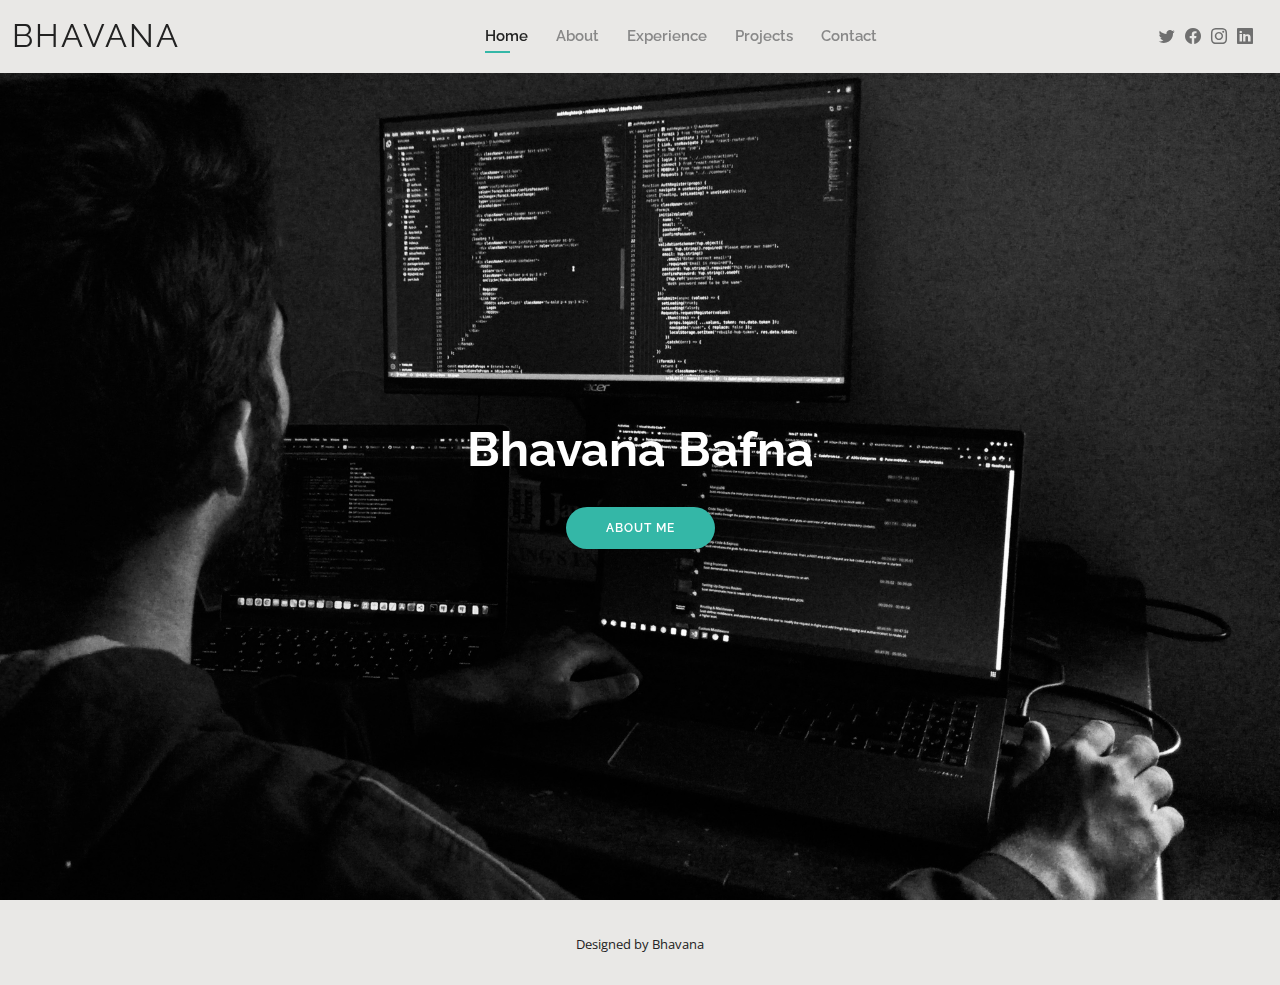
==== index.html @ 9d054f28 "first commit" ====
<!DOCTYPE html>
<html lang="en">

<head>
  <meta charset="utf-8">
  <meta content="width=device-width, initial-scale=1.0" name="viewport">

  <title> Bhavana Bafna | Portfolio</title>
  <meta content="" name="description">
  <meta content="" name="keywords">

  <!-- Favicons -->
  <link href="assets/img/favicon.png" rel="icon">
  <link href="assets/img/apple-touch-icon.png" rel="apple-touch-icon">

  <!-- Google Fonts -->
  <link href="https://fonts.googleapis.com/css?family=Open+Sans:300,300i,400,400i,600,600i,700,700i|Raleway:300,300i,400,400i,500,500i,600,600i,700,700i|Poppins:300,300i,400,400i,500,500i,600,600i,700,700i" rel="stylesheet">

  <!-- Vendor CSS Files -->
  <link href="assets/vendor/aos/aos.css" rel="stylesheet">
  <link href="assets/vendor/bootstrap/css/bootstrap.min.css" rel="stylesheet">
  <link href="assets/vendor/bootstrap-icons/bootstrap-icons.css" rel="stylesheet">
  <link href="assets/vendor/boxicons/css/boxicons.min.css" rel="stylesheet">
  <link href="assets/vendor/glightbox/css/glightbox.min.css" rel="stylesheet">
  <link href="assets/vendor/swiper/swiper-bundle.min.css" rel="stylesheet">

  <!-- Template Main CSS File -->
  <link href="assets/css/style.css" rel="stylesheet">

</head>

<body>

  <!-- ======= Header ======= -->
  <header id="header" class="fixed-top">
    <div class="container-fluid d-flex justify-content-between align-items-center">

      <h1 class="logo me-auto me-lg-0"><a href="index.html">Bhavana</a></h1>
      <!-- Uncomment below if you prefer to use an image logo -->
      <!-- <a href="index.html" class="logo"><img src="assets/img/logo.png" alt="" class="img-fluid"></a>-->

      <nav id="navbar" class="navbar order-last order-lg-0">
        <ul>
          <li><a class="active" href="index.html">Home</a></li>
          <li><a href="about.html">About</a></li>
          <li><a href="experience.html">Experience</a></li>
          <li><a href="projects.html">Projects</a></li>
          <li><a href="contact.html">Contact</a></li>
        </ul>
        <i class="bi bi-list mobile-nav-toggle"></i>
      </nav><!-- .navbar -->

      <div class="header-social-links">
        <a href="#" class="twitter"><i class="bi bi-twitter"></i></a>
        <a href="#" class="facebook"><i class="bi bi-facebook"></i></a>
        <a href="#" class="instagram"><i class="bi bi-instagram"></i></a>
        <a href="#" class="linkedin"><i class="bi bi-linkedin"></i></i></a>
      </div>

    </div>

  </header><!-- End Header -->

  <!-- ======= Hero Section ======= -->
  <section id="hero" class="d-flex align-items-center">
    <div class="container d-flex flex-column align-items-center" data-aos="zoom-in" data-aos-delay="100">
      <h1>Bhavana Bafna</h1>
      <a href="about.html" class="btn-about">About Me</a>
    </div>
  </section><!-- End Hero -->

  <!-- ======= Footer ======= -->
  <footer id="footer">
    <div class="container">
     
      <div class="credits">
        Designed by Bhavana
      </div>
    </div>
  </footer><!-- End  Footer -->

  <div id="preloader"></div>
  <a href="#" class="back-to-top d-flex align-items-center justify-content-center"><i class="bi bi-arrow-up-short"></i></a>

  <!-- Vendor JS Files -->
  <script src="assets/vendor/purecounter/purecounter.js"></script>
  <script src="assets/vendor/aos/aos.js"></script>
  <script src="assets/vendor/bootstrap/js/bootstrap.bundle.min.js"></script>
  <script src="assets/vendor/glightbox/js/glightbox.min.js"></script>
  <script src="assets/vendor/isotope-layout/isotope.pkgd.min.js"></script>
  <script src="assets/vendor/swiper/swiper-bundle.min.js"></script>
  <script src="assets/vendor/waypoints/noframework.waypoints.js"></script>
  <script src="assets/vendor/php-email-form/validate.js"></script>

  <!-- Template Main JS File -->
  <script src="assets/js/main.js"></script>

</body>

</html>
---- assets/css/style.css ----
/*--------------------------------------------------------------
# General
--------------------------------------------------------------*/
body {
  font-family: "Open Sans", sans-serif;
  color: #444444;
}

a {
  color: #34b7a7;
  text-decoration: none;
}

a:hover {
  color: #51cdbe;
  text-decoration: none;
}

h1, h2, h3, h4, h5, h6 {
  font-family: "Raleway", sans-serif;
}

#main {
  margin-top: 50px;
}
@media (max-width: 992px) {
  #main {
    margin-top: 30px;
  }
}

/*--------------------------------------------------------------
# Preloader
--------------------------------------------------------------*/
#preloader {
  position: fixed;
  top: 0;
  left: 0;
  right: 0;
  bottom: 0;
  z-index: 9999;
  overflow: hidden;
  background: #fff;
}

#preloader:before {
  content: "";
  position: fixed;
  top: calc(50% - 30px);
  left: calc(50% - 30px);
  border: 6px solid #34b7a7;
  border-top-color: #dcf5f2;
  border-radius: 50%;
  width: 60px;
  height: 60px;
  -webkit-animation: animate-preloader 1s linear infinite;
  animation: animate-preloader 1s linear infinite;
}

@-webkit-keyframes animate-preloader {
  0% {
    transform: rotate(0deg);
  }
  100% {
    transform: rotate(360deg);
  }
}

@keyframes animate-preloader {
  0% {
    transform: rotate(0deg);
  }
  100% {
    transform: rotate(360deg);
  }
}
/*--------------------------------------------------------------
# Back to top button
--------------------------------------------------------------*/
.back-to-top {
  position: fixed;
  visibility: hidden;
  opacity: 0;
  right: 15px;
  bottom: 15px;
  z-index: 996;
  background: #34b7a7;
  width: 40px;
  height: 40px;
  border-radius: 50px;
  transition: all 0.4s;
}
.back-to-top i {
  font-size: 24px;
  color: #fff;
  line-height: 0;
}
.back-to-top:hover {
  background: #49cbbb;
  color: #fff;
}
.back-to-top.active {
  visibility: visible;
  opacity: 1;
}

/*--------------------------------------------------------------
# Header
--------------------------------------------------------------*/
#header {
  background: #e9e8e6;
  box-shadow: 0px 0px 25px 0 rgba(0, 0, 0, 0.08);
  z-index: 997;
  padding: 15px 0;
}
#header .logo {
  font-size: 32px;
  margin: 0;
  padding: 0;
  line-height: 1;
  font-weight: 400;
  letter-spacing: 2px;
  text-transform: uppercase;
}
#header .logo a {
  color: #222222;
}
#header .logo img {
  max-height: 40px;
}
@media (max-width: 992px) {
  #header .logo {
    font-size: 28px;
  }
}

/*--------------------------------------------------------------
# Header Social Links
--------------------------------------------------------------*/
.header-social-links {
  padding-right: 15px;
}
.header-social-links a {
  color: #6f6f6f;
  padding-left: 6px;
  display: inline-block;
  line-height: 0px;
  transition: 0.3s;
  font-size: 16px;
}
.header-social-links a:hover {
  color: #34b7a7;
}

/*--------------------------------------------------------------
# Navigation Menu
--------------------------------------------------------------*/
/**
* Desktop Navigation 
*/
.navbar {
  padding: 0;
}
.navbar ul {
  margin: 0;
  padding: 0;
  display: flex;
  list-style: none;
  align-items: center;
}
.navbar li {
  position: relative;
  padding: 10px 0 10px 28px;
}
.navbar a, .navbar a:focus {
  display: flex;
  align-items: center;
  justify-content: space-between;
  font-family: "Raleway", sans-serif;
  font-size: 15px;
  font-weight: 600;
  color: #888888;
  white-space: nowrap;
  transition: 0.3s;
  position: relative;
}
.navbar a i, .navbar a:focus i {
  font-size: 12px;
  line-height: 0;
  margin-left: 5px;
}
.navbar > ul > li > a:before {
  content: "";
  position: absolute;
  width: 0;
  height: 2px;
  bottom: -5px;
  left: 0;
  background-color: #34b7a7;
  visibility: hidden;
  width: 0px;
  transition: all 0.3s ease-in-out 0s;
}
.navbar a:hover:before, .navbar li:hover > a:before, .navbar .active:before {
  visibility: visible;
  width: 25px;
}
.navbar a:hover, .navbar .active, .navbar .active:focus, .navbar li:hover > a {
  color: #222222;
}
.navbar .dropdown ul {
  display: block;
  position: absolute;
  left: 14px;
  top: calc(100% + 30px);
  margin: 0;
  padding: 10px 0;
  z-index: 99;
  opacity: 0;
  visibility: hidden;
  background: #fff;
  box-shadow: 0px 0px 30px rgba(127, 137, 161, 0.25);
  transition: 0.3s;
  border-radius: 4px;
}
.navbar .dropdown ul li {
  min-width: 200px;
  padding: 0;
}
.navbar .dropdown ul a {
  padding: 10px 20px;
  font-size: 15px;
  text-transform: none;
  font-weight: 600;
}
.navbar .dropdown ul a i {
  font-size: 12px;
}
.navbar .dropdown ul a:hover, .navbar .dropdown ul .active:hover, .navbar .dropdown ul li:hover > a {
  color: #34b7a7;
}
.navbar .dropdown:hover > ul {
  opacity: 1;
  top: 100%;
  visibility: visible;
}
.navbar .dropdown .dropdown ul {
  top: 0;
  left: calc(100% - 30px);
  visibility: hidden;
}
.navbar .dropdown .dropdown:hover > ul {
  opacity: 1;
  top: 0;
  left: 100%;
  visibility: visible;
}
@media (max-width: 1366px) {
  .navbar .dropdown .dropdown ul {
    left: -90%;
  }
  .navbar .dropdown .dropdown:hover > ul {
    left: -100%;
  }
}

/**
* Mobile Navigation 
*/
.mobile-nav-toggle {
  color: #222222;
  font-size: 28px;
  cursor: pointer;
  display: none;
  line-height: 0;
  transition: 0.5s;
}
.mobile-nav-toggle.bi-x {
  color: #fff;
}

@media (max-width: 991px) {
  .mobile-nav-toggle {
    display: block;
  }

  .navbar ul {
    display: none;
  }
}
.navbar-mobile {
  position: fixed;
  overflow: hidden;
  top: 0;
  right: 0;
  left: 0;
  bottom: 0;
  background: rgba(9, 9, 9, 0.9);
  transition: 0.3s;
  z-index: 999;
}
.navbar-mobile .mobile-nav-toggle {
  position: absolute;
  top: 15px;
  right: 15px;
}
.navbar-mobile ul {
  display: block;
  position: absolute;
  top: 55px;
  right: 15px;
  bottom: 15px;
  left: 15px;
  padding: 10px 0;
  border-radius: 10px;
  background-color: #fff;
  overflow-y: auto;
  transition: 0.3s;
}
.navbar-mobile a, .navbar-mobile a:focus {
  font-size: 15px;
  padding-right: 15px;
  color: #222222;
}
.navbar-mobile a:hover, .navbar-mobile .active, .navbar-mobile li:hover > a {
  color: #34b7a7;
}
.navbar-mobile .getstarted, .navbar-mobile .getstarted:focus {
  margin: 15px;
}
.navbar-mobile .dropdown ul {
  position: static;
  display: none;
  margin: 10px 20px;
  padding: 10px 0;
  z-index: 99;
  opacity: 1;
  visibility: visible;
  background: #fff;
  box-shadow: 0px 0px 30px rgba(127, 137, 161, 0.25);
}
.navbar-mobile .dropdown ul li {
  min-width: 200px;
}
.navbar-mobile .dropdown ul a {
  padding: 10px 20px;
}
.navbar-mobile .dropdown ul a i {
  font-size: 12px;
}
.navbar-mobile .dropdown ul a:hover, .navbar-mobile .dropdown ul .active:hover, .navbar-mobile .dropdown ul li:hover > a {
  color: #34b7a7;
}
.navbar-mobile .dropdown > .dropdown-active {
  display: block;
}

/*--------------------------------------------------------------
# Hero Section
--------------------------------------------------------------*/
#hero {
  width: 100%;
  height: 100vh;
  background: url("../img/hero-bg.jpg") top right;
  background-size: cover;
}
#hero .container {
  padding-top: 70px;
  position: relative;
}
@media (max-width: 992px) {
  #hero .container {
    padding-top: 58px;
  }
}
#hero h1 {
  margin: 0;
  font-size: 48px;
  font-weight: 700;
  line-height: 56px;
  color: #fff;
}
#hero h2 {
  color: #6f6f6f;
  margin: 10px 0 0 0;
  font-size: 22px;
}
#hero .btn-about {
  font-family: "Raleway", sans-serif;
  text-transform: uppercase;
  font-weight: 600;
  font-size: 12px;
  letter-spacing: 1px;
  display: inline-block;
  padding: 12px 40px;
  border-radius: 50px;
  transition: 0.5s;
  margin-top: 30px;
  color: #fff;
  background: #34b7a7;
}
#hero .btn-about:hover {
  background: #3dc8b7;
}
@media (min-width: 1024px) {
  #hero {
    background-attachment: fixed;
  }
}
@media (max-width: 992px) {
  #hero:before {
    content: "";
    background: rgba(255, 255, 255, 0.8);
    position: absolute;
    bottom: 0;
    top: 0;
    left: 0;
    right: 0;
  }
  #hero h1 {
    font-size: 28px;
    line-height: 36px;
  }
  #hero h2 {
    font-size: 18px;
    line-height: 24px;
  }
}

/*--------------------------------------------------------------
# Sections General
--------------------------------------------------------------*/
section {
  padding: 60px 0;
}

.section-bg {
  background-color: #e7f8f6;
}

.section-title {
  text-align: center;
  padding-bottom: 30px;
}
.section-title h2 {
  font-size: 32px;
  font-weight: bold;
  text-transform: uppercase;
  margin-bottom: 20px;
  padding-bottom: 20px;
  position: relative;
}
.section-title h2::after {
  content: "";
  position: absolute;
  display: block;
  width: 50px;
  height: 3px;
  background: #34b7a7;
  bottom: 0;
  left: calc(50% - 25px);
}
.section-title p {
  margin-bottom: 0;
}

/*--------------------------------------------------------------
# Cta
--------------------------------------------------------------*/
.cta {
  background: linear-gradient(rgba(0, 0, 0, 0.6), rgba(0, 0, 0, 0.6)), url("../img/bg-1.jpg") fixed center center;
  background-size: cover;
  padding: 80px 0;
}
.cta h3 {
  color: #fff;
  font-size: 28px;
  font-weight: 700;
}
.cta p {
  color: #fff;
}
.cta .cta-btn {
  font-family: "Raleway", sans-serif;
  text-transform: uppercase;
  font-weight: 500;
  font-size: 16px;
  letter-spacing: 1px;
  display: inline-block;
  padding: 8px 20px;
  border-radius: 2px;
  transition: 0.5s;
  margin: 10px;
  border: 2px solid #fff;
  color: #fff;
}
.cta .cta-btn:hover {
  background: #34b7a7;
  border: 2px solid #34b7a7;
}
@media (max-width: 1024px) {
  .cta {
    background-attachment: scroll;
  }
}
@media (min-width: 769px) {
  .cta .cta-btn-container {
    display: flex;
    align-items: center;
    justify-content: flex-end;
  }
}

/*--------------------------------------------------------------
# About
--------------------------------------------------------------*/
.about .content h3 {
  font-weight: 700;
  font-size: 26px;
  color: #555555;
}
.about .content ul {
  list-style: none;
  padding: 0;
}
.about .content ul li {
  padding-bottom: 10px;
}
.about .content ul i {
  font-size: 20px;
  padding-right: 2px;
  color: #34b7a7;
}
.about .content p:last-child {
  margin-bottom: 0;
}

/*--------------------------------------------------------------
# Skills
--------------------------------------------------------------*/
.skills .progress {
  height: 60px;
  display: block;
  background: none;
  border-radius: 0;
}
.skills .progress .skill {
  padding: 10px 0;
  margin: 0 0 6px 0;
  text-transform: uppercase;
  display: block;
  font-weight: 600;
  font-family: "Poppins", sans-serif;
  color: #222222;
}
.skills .progress .skill .val {
  float: right;
  font-style: normal;
}
.skills .progress-bar-wrap {
  background: #f3f3f3;
}
.skills .progress-bar {
  width: 1px;
  height: 10px;
  transition: 0.9s;
  background-color: #34b7a7;
}

/*--------------------------------------------------------------
# Facts
--------------------------------------------------------------*/
.facts .counters span {
  font-size: 48px;
  display: block;
  color: #34b7a7;
}
.facts .counters p {
  padding: 0;
  margin: 0 0 20px 0;
  font-family: "Raleway", sans-serif;
  font-size: 14px;
}

/*--------------------------------------------------------------
# Testimonials
--------------------------------------------------------------*/
.testimonials .section-header {
  margin-bottom: 40px;
}
.testimonials .testimonials-carousel, .testimonials .testimonials-slider {
  overflow: hidden;
}
.testimonials .testimonial-item {
  text-align: center;
}
.testimonials .testimonial-item .testimonial-img {
  width: 120px;
  border-radius: 50%;
  border: 4px solid #fff;
  margin: 0 auto;
}
.testimonials .testimonial-item h3 {
  font-size: 20px;
  font-weight: bold;
  margin: 10px 0 5px 0;
  color: #111;
}
.testimonials .testimonial-item h4 {
  font-size: 14px;
  color: #999;
  margin: 0 0 15px 0;
}
.testimonials .testimonial-item .quote-icon-left, .testimonials .testimonial-item .quote-icon-right {
  color: #c8efea;
  font-size: 26px;
}
.testimonials .testimonial-item .quote-icon-left {
  display: inline-block;
  left: -5px;
  position: relative;
}
.testimonials .testimonial-item .quote-icon-right {
  display: inline-block;
  right: -5px;
  position: relative;
  top: 10px;
}
.testimonials .testimonial-item p {
  font-style: italic;
  margin: 0 auto 15px auto;
}
@media (min-width: 992px) {
  .testimonials .testimonial-item p {
    width: 80%;
  }
}
.testimonials .swiper-pagination {
  margin-top: 20px;
  position: relative;
}
.testimonials .swiper-pagination .swiper-pagination-bullet {
  width: 12px;
  height: 12px;
  background-color: #fff;
  opacity: 1;
  border: 1px solid #34b7a7;
}
.testimonials .swiper-pagination .swiper-pagination-bullet-active {
  background-color: #34b7a7;
}

/*--------------------------------------------------------------
# Resume
--------------------------------------------------------------*/
.resume .resume-title {
  font-size: 26px;
  font-weight: 400;
  margin-top: 20px;
  margin-bottom: 20px;
  color: #222222;
}
.resume .resume-item {
  padding: 0 0 20px 20px;
  margin-top: -2px;
  border-left: 2px solid #34b7a7;
  position: relative;
}
.resume .resume-item h4 {
  line-height: 18px;
  font-size: 18px;
  font-weight: 600;
  font-family: "Poppins", sans-serif;
  color: #1d685f;
  margin-bottom: 10px;
}
.resume .resume-item h5 {
  font-size: 16px;
  background: #effbf9;
  padding: 5px 15px;
  display: inline-block;
  font-weight: 600;
  margin-bottom: 10px;
  color: #34b7a7;
}
.resume .resume-item ul {
  padding-left: 20px;
}
.resume .resume-item ul li {
  padding-bottom: 10px;
}
.resume .resume-item:last-child {
  padding-bottom: 0;
}
.resume .resume-item::before {
  content: "";
  position: absolute;
  width: 16px;
  height: 16px;
  border-radius: 50px;
  left: -9px;
  top: 0;
  background: #fff;
  border: 2px solid #34b7a7;
}

/*--------------------------------------------------------------
# Services
--------------------------------------------------------------*/
.services .icon-box {
  text-align: center;
  padding: 70px 20px 80px 20px;
  transition: all ease-in-out 0.3s;
  background: #fff;
  box-shadow: 0px 0 35px 0 rgba(0, 0, 0, 0.08);
}
.services .icon-box .icon {
  margin: 0 auto;
  width: 100px;
  height: 100px;
  display: flex;
  align-items: center;
  justify-content: center;
  transition: ease-in-out 0.3s;
  position: relative;
}
.services .icon-box .icon i {
  font-size: 36px;
  transition: 0.5s;
  position: relative;
}
.services .icon-box .icon svg {
  position: absolute;
  top: 0;
  left: 0;
}
.services .icon-box .icon svg path {
  transition: 0.5s;
  fill: #f5f5f5;
}
.services .icon-box h4 {
  font-weight: 600;
  margin: 10px 0 15px 0;
  font-size: 22px;
}
.services .icon-box h4 a {
  color: #222222;
  transition: ease-in-out 0.3s;
}
.services .icon-box p {
  line-height: 24px;
  font-size: 14px;
  margin-bottom: 0;
}
.services .iconbox-blue i {
  color: #47aeff;
}
.services .iconbox-blue:hover .icon i {
  color: #fff;
}
.services .iconbox-blue:hover .icon path {
  fill: #47aeff;
}
.services .iconbox-orange i {
  color: #ffa76e;
}
.services .iconbox-orange:hover .icon i {
  color: #fff;
}
.services .iconbox-orange:hover .icon path {
  fill: #ffa76e;
}
.services .iconbox-pink i {
  color: #e80368;
}
.services .iconbox-pink:hover .icon i {
  color: #fff;
}
.services .iconbox-pink:hover .icon path {
  fill: #e80368;
}
.services .iconbox-yellow i {
  color: #ffbb2c;
}
.services .iconbox-yellow:hover .icon i {
  color: #fff;
}
.services .iconbox-yellow:hover .icon path {
  fill: #ffbb2c;
}
.services .iconbox-red i {
  color: #ff5828;
}
.services .iconbox-red:hover .icon i {
  color: #fff;
}
.services .iconbox-red:hover .icon path {
  fill: #ff5828;
}
.services .iconbox-teal i {
  color: #11dbcf;
}
.services .iconbox-teal:hover .icon i {
  color: #fff;
}
.services .iconbox-teal:hover .icon path {
  fill: #11dbcf;
}

/*--------------------------------------------------------------
# Portfolio
--------------------------------------------------------------*/
.portfolio .portfolio-item {
  margin-bottom: 30px;
}
.portfolio #portfolio-flters {
  padding: 0;
  margin: 0 auto 20px auto;
  list-style: none;
  text-align: center;
}
.portfolio #portfolio-flters li {
  cursor: pointer;
  display: inline-block;
  padding: 8px 16px 10px 16px;
  font-size: 13px;
  font-weight: 500;
  line-height: 1;
  text-transform: uppercase;
  color: #444444;
  margin-bottom: 5px;
  transition: all 0.3s ease-in-out;
  border-radius: 50px;
}
.portfolio #portfolio-flters li:hover, .portfolio #portfolio-flters li.filter-active {
  color: #fff;
  background: #34b7a7;
}
.portfolio #portfolio-flters li:last-child {
  margin-right: 0;
}
.portfolio .portfolio-wrap {
  transition: 0.3s;
  position: relative;
  overflow: hidden;
  z-index: 1;
  background: rgba(34, 34, 34, 0.6);
}
.portfolio .portfolio-wrap::before {
  content: "";
  background: rgba(34, 34, 34, 0.6);
  position: absolute;
  left: 0;
  right: 0;
  top: 0;
  bottom: 0;
  transition: all ease-in-out 0.3s;
  z-index: 2;
  opacity: 0;
}
.portfolio .portfolio-wrap img {
  transition: all ease-in-out 0.3s;
}
.portfolio .portfolio-wrap .portfolio-info {
  opacity: 0;
  position: absolute;
  top: 0;
  left: 0;
  right: 0;
  bottom: 0;
  z-index: 3;
  transition: all ease-in-out 0.3s;
  display: flex;
  flex-direction: column;
  justify-content: flex-end;
  align-items: flex-start;
  padding: 20px;
}
.portfolio .portfolio-wrap .portfolio-info h4 {
  font-size: 20px;
  color: #fff;
  font-weight: 600;
}
.portfolio .portfolio-wrap .portfolio-info p {
  color: rgba(255, 255, 255, 0.7);
  font-size: 14px;
  text-transform: uppercase;
  padding: 0;
  margin: 0;
  font-style: italic;
}
.portfolio .portfolio-wrap .portfolio-links {
  text-align: center;
  z-index: 4;
}
.portfolio .portfolio-wrap .portfolio-links a {
  color: #fff;
  margin: 0 5px 0 0;
  font-size: 28px;
  display: inline-block;
  transition: 0.3s;
}
.portfolio .portfolio-wrap .portfolio-links a:hover {
  color: #78d9cd;
}
.portfolio .portfolio-wrap:hover::before {
  opacity: 1;
}
.portfolio .portfolio-wrap:hover img {
  transform: scale(1.2);
}
.portfolio .portfolio-wrap:hover .portfolio-info {
  opacity: 1;
}

/*--------------------------------------------------------------
# Portfolio Details
--------------------------------------------------------------*/
.portfolio-details {
  padding-top: 0;
}
.portfolio-details .portfolio-details-slider img {
  width: 100%;
}
.portfolio-details .portfolio-details-slider .swiper-pagination {
  margin-top: 20px;
  position: relative;
}
.portfolio-details .portfolio-details-slider .swiper-pagination .swiper-pagination-bullet {
  width: 12px;
  height: 12px;
  background-color: #fff;
  opacity: 1;
  border: 1px solid #34b7a7;
}
.portfolio-details .portfolio-details-slider .swiper-pagination .swiper-pagination-bullet-active {
  background-color: #34b7a7;
}
.portfolio-details .portfolio-info {
  padding: 30px;
  box-shadow: 0px 0 30px rgba(34, 34, 34, 0.08);
}
.portfolio-details .portfolio-info h3 {
  font-size: 22px;
  font-weight: 700;
  margin-bottom: 20px;
  padding-bottom: 20px;
  border-bottom: 1px solid #eee;
}
.portfolio-details .portfolio-info ul {
  list-style: none;
  padding: 0;
  font-size: 15px;
}
.portfolio-details .portfolio-info ul li + li {
  margin-top: 10px;
}
.portfolio-details .portfolio-description {
  padding-top: 30px;
}
.portfolio-details .portfolio-description h2 {
  font-size: 26px;
  font-weight: 700;
  margin-bottom: 20px;
}
.portfolio-details .portfolio-description p {
  padding: 0;
}

/*--------------------------------------------------------------
# Contact
--------------------------------------------------------------*/
.contact .info {
  width: 100%;
  background: #fff;
}
.contact .info i {
  font-size: 20px;
  color: #34b7a7;
  float: left;
  width: 44px;
  height: 44px;
  background: #effbf9;
  display: flex;
  justify-content: center;
  align-items: center;
  border-radius: 50px;
  transition: all 0.3s ease-in-out;
}
.contact .info h4 {
  padding: 0 0 0 60px;
  font-size: 22px;
  font-weight: 600;
  margin-bottom: 5px;
  color: #222222;
}
.contact .info p {
  padding: 0 0 0 60px;
  margin-bottom: 0;
  font-size: 14px;
  color: #555555;
}
.contact .info .email, .contact .info .phone {
  margin-top: 40px;
}
.contact .info .email:hover i, .contact .info .address:hover i, .contact .info .phone:hover i {
  background: #34b7a7;
  color: #fff;
}
.contact .php-email-form {
  width: 100%;
  background: #fff;
}
.contact .php-email-form .form-group {
  padding-bottom: 8px;
}
.contact .php-email-form .error-message {
  display: none;
  color: #fff;
  background: #ed3c0d;
  text-align: center;
  padding: 15px;
  font-weight: 600;
}
.contact .php-email-form .sent-message {
  display: none;
  color: #fff;
  background: #18d26e;
  text-align: center;
  padding: 15px;
  font-weight: 600;
}
.contact .php-email-form .loading {
  display: none;
  background: #fff;
  text-align: center;
  padding: 15px;
}
.contact .php-email-form .loading:before {
  content: "";
  display: inline-block;
  border-radius: 50%;
  width: 24px;
  height: 24px;
  margin: 0 10px -6px 0;
  border: 3px solid #18d26e;
  border-top-color: #eee;
  -webkit-animation: animate-loading 1s linear infinite;
  animation: animate-loading 1s linear infinite;
}
.contact .php-email-form input, .contact .php-email-form textarea {
  border-radius: 4px;
  box-shadow: none;
  font-size: 14px;
}
.contact .php-email-form input:focus, .contact .php-email-form textarea:focus {
  border-color: #34b7a7;
}
.contact .php-email-form input {
  height: 44px;
}
.contact .php-email-form textarea {
  padding: 10px 12px;
}
.contact .php-email-form button[type=submit] {
  background: #34b7a7;
  border: 0;
  padding: 10px 30px 12px 30px;
  color: #fff;
  transition: 0.4s;
  border-radius: 50px;
}
.contact .php-email-form button[type=submit]:hover {
  background: #3dc8b7;
}
@-webkit-keyframes animate-loading {
  0% {
    transform: rotate(0deg);
  }
  100% {
    transform: rotate(360deg);
  }
}
@keyframes animate-loading {
  0% {
    transform: rotate(0deg);
  }
  100% {
    transform: rotate(360deg);
  }
}

/*--------------------------------------------------------------
# Footer
--------------------------------------------------------------*/
#footer {
  background: #e9e8e6;
  padding: 30px 0;
  color: #222222;
  font-size: 14px;
  text-align: center;
}
#footer .credits {
  padding-top: 5px;
  font-size: 13px;
}
#footer .credits a {
  color: #34b7a7;
}
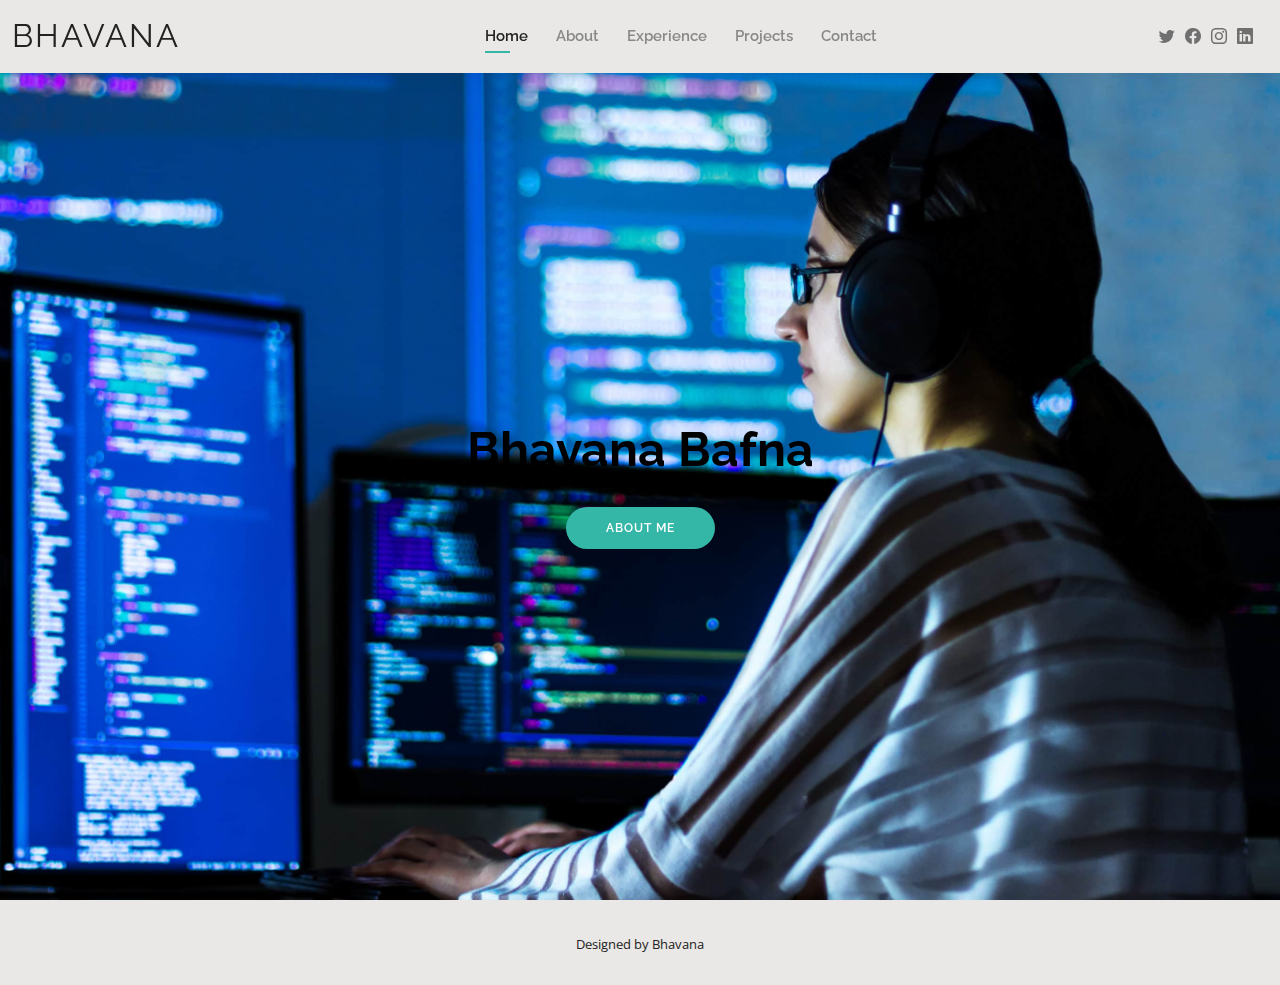
==== commit 3973182c: "comments added" ====
--- a/index.html
+++ b/index.html
@@ -36,8 +36,6 @@
     <div class="container-fluid d-flex justify-content-between align-items-center">
 
       <h1 class="logo me-auto me-lg-0"><a href="index.html">Bhavana</a></h1>
-      <!-- Uncomment below if you prefer to use an image logo -->
-      <!-- <a href="index.html" class="logo"><img src="assets/img/logo.png" alt="" class="img-fluid"></a>-->
 
       <nav id="navbar" class="navbar order-last order-lg-0">
         <ul>
@@ -48,7 +46,8 @@
           <li><a href="contact.html">Contact</a></li>
         </ul>
         <i class="bi bi-list mobile-nav-toggle"></i>
-      </nav><!-- .navbar -->
+      </nav>
+      <!-- .navbar -->
 
       <div class="header-social-links">
         <a href="#" class="twitter"><i class="bi bi-twitter"></i></a>
--- a/assets/css/style.css
+++ b/assets/css/style.css
@@ -378,7 +378,7 @@
   font-size: 48px;
   font-weight: 700;
   line-height: 56px;
-  color: #fff;
+  color: #000;
 }
 #hero h2 {
   color: #6f6f6f;
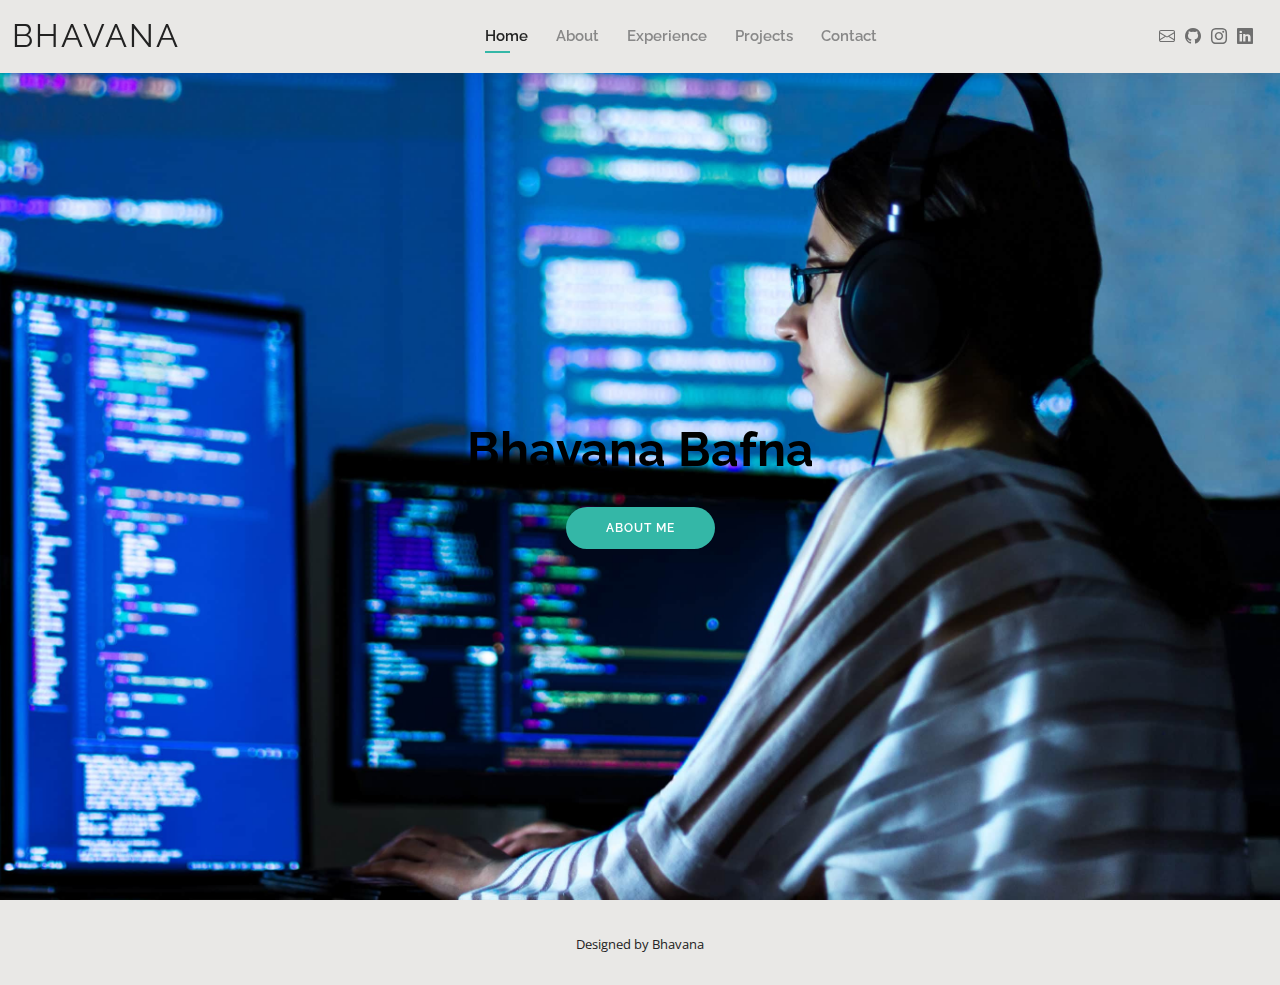
==== commit fa51e9b9: "css updated and social media links added" ====
--- a/index.html
+++ b/index.html
@@ -50,10 +50,10 @@
       <!-- .navbar -->
 
       <div class="header-social-links">
-        <a href="#" class="twitter"><i class="bi bi-twitter"></i></a>
-        <a href="#" class="facebook"><i class="bi bi-facebook"></i></a>
-        <a href="#" class="instagram"><i class="bi bi-instagram"></i></a>
-        <a href="#" class="linkedin"><i class="bi bi-linkedin"></i></i></a>
+        <a href="bhavnabafna.bb@gmail.com" class="mail"><i class="bi bi-envelope"></i></a>
+        <a href="https://github.com/Bhavana568" class="github"><i class="bi bi-github"></i></a>
+        <a href="https://instagram.com/bafna_bhavana123?utm_medium=copy_link" class="instagram"><i class="bi bi-instagram"></i></a>
+        <a href="https://www.linkedin.com/in/bhavana-bafna-2b80991a6" class="linkedin"><i class="bi bi-linkedin"></i></i></a>
       </div>
 
     </div>
--- a/assets/css/style.css
+++ b/assets/css/style.css
@@ -535,6 +535,21 @@
   margin-bottom: 0;
 }
 
+.about .btn-about {
+  font-family: "Raleway", sans-serif;
+  text-transform: uppercase;
+  font-weight: 600;
+  font-size: 12px;
+  letter-spacing: 1px;
+  display: inline-block;
+  padding: 12px 40px;
+  border-radius: 50px;
+  transition: 0.5s;
+  margin-top: 30px;
+  color: #fff;
+  background: #34b7a7;
+}
+
 /*--------------------------------------------------------------
 # Skills
 --------------------------------------------------------------*/
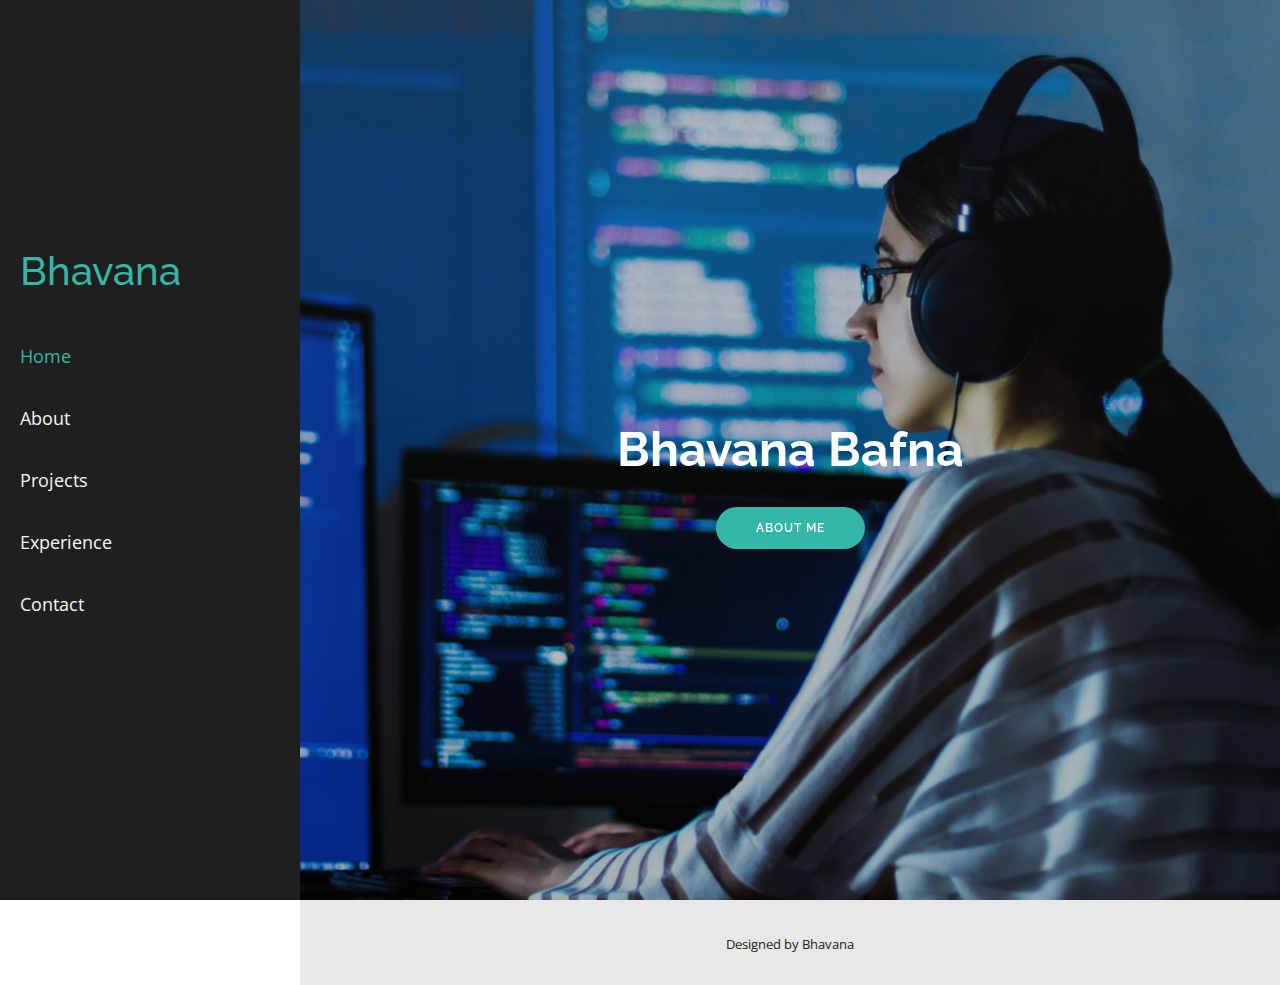
==== commit ced565f4: "side bar added" ====
--- a/index.html
+++ b/index.html
@@ -32,7 +32,18 @@
 <body>
 
   <!-- ======= Header ======= -->
+  <div class="sidebar">
+    <h1 class="logo me-auto me-lg-0 mb-5"><a href="index.html">Bhavana</a></h1>
+
+    <a href="index.html" class="sidebar-tabs sidebar-active">Home</a>
+    <a href="about.html" class="sidebar-tabs">About</a>
+    <a href="projects.html" class="sidebar-tabs">Projects</a>
+    <a href="experience.html" class="sidebar-tabs">Experience</a>
+    <a href="contact.html" class="sidebar-tabs">Contact</a>
+  </div>
+
   <header id="header" class="fixed-top">
+    
     <div class="container-fluid d-flex justify-content-between align-items-center">
 
       <h1 class="logo me-auto me-lg-0"><a href="index.html">Bhavana</a></h1>
@@ -50,7 +61,7 @@
       <!-- .navbar -->
 
       <div class="header-social-links">
-        <a href="bhavnabafna.bb@gmail.com" class="mail"><i class="bi bi-envelope"></i></a>
+        <a href="mailto: bhavnabafna.bb@gmail.com" class="mail"><i class="bi bi-envelope"></i></a>
         <a href="https://github.com/Bhavana568" class="github"><i class="bi bi-github"></i></a>
         <a href="https://instagram.com/bafna_bhavana123?utm_medium=copy_link" class="instagram"><i class="bi bi-instagram"></i></a>
         <a href="https://www.linkedin.com/in/bhavana-bafna-2b80991a6" class="linkedin"><i class="bi bi-linkedin"></i></i></a>
@@ -58,7 +69,8 @@
 
     </div>
 
-  </header><!-- End Header -->
+  </header>
+  <!-- End Header -->
 
   <!-- ======= Hero Section ======= -->
   <section id="hero" class="d-flex align-items-center">
--- a/assets/css/style.css
+++ b/assets/css/style.css
@@ -4,6 +4,7 @@
 body {
   font-family: "Open Sans", sans-serif;
   color: #444444;
+  padding-left: 300px;
 }
 
 a {
@@ -112,6 +113,7 @@
   box-shadow: 0px 0px 25px 0 rgba(0, 0, 0, 0.08);
   z-index: 997;
   padding: 15px 0;
+  display: none;
 }
 #header .logo {
   font-size: 32px;
@@ -158,6 +160,37 @@
 /**
 * Desktop Navigation 
 */
+.sidebar {
+  width: 300px;
+  height: 100vh;
+  position: fixed;
+  top: 0px;
+  left: 0px;
+  z-index: 2;
+  padding: 20px;
+  display: flex;
+  flex-direction: column;
+  justify-content: center;
+  background: rgba(31, 31, 31);
+  backdrop-filter: blur(5px);
+}
+
+.sidebar .sidebar-tabs {
+  display: block;
+  width: 100%;
+  margin-bottom: 30px;
+  color: whitesmoke;
+  font-size: 18px;
+  padding-bottom: 5px;
+  /* border-bottom: 1px solid #34b7a7; */
+  text-decoration: none;
+  transition: ease-in-out 200ms;
+}
+
+.sidebar .sidebar-active{
+  color: #34b7a7;
+}
+
 .navbar {
   padding: 0;
 }
@@ -361,7 +394,8 @@
 #hero {
   width: 100%;
   height: 100vh;
-  background: url("../img/hero-bg.jpg") top right;
+  /* background: url("../img/hero-bg.jpg") top right; */
+  background:linear-gradient(0deg, rgba(10, 10, 10, 0.3), rgba(49, 48, 49, 0.3)), url("../img/hero-bg.jpg");
   background-size: cover;
 }
 #hero .container {
@@ -378,7 +412,7 @@
   font-size: 48px;
   font-weight: 700;
   line-height: 56px;
-  color: #000;
+  color: #fff;
 }
 #hero h2 {
   color: #6f6f6f;
@@ -1121,4 +1155,18 @@
 }
 #footer .credits a {
   color: #34b7a7;
+}
+
+@media (max-width: 700px) {
+  .sidebar{
+    display: none;
+  }
+  #header{
+    display: unset;
+  }
+
+  body{
+    padding-left: 0px;
+  }
+
 }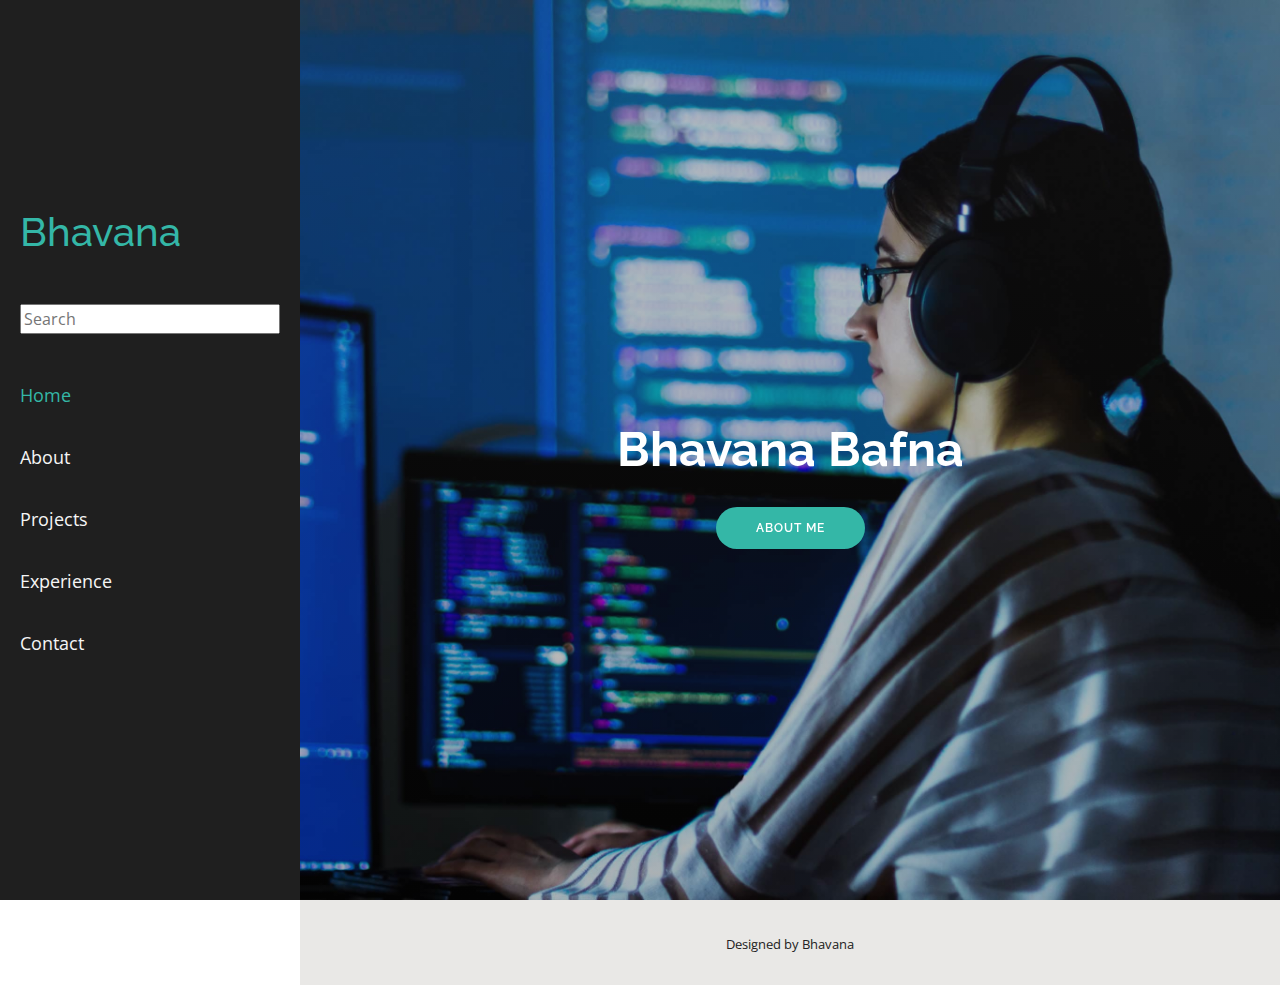
==== commit 6a6b81e3: "experience updated" ====
--- a/index.html
+++ b/index.html
@@ -34,12 +34,13 @@
   <!-- ======= Header ======= -->
   <div class="sidebar">
     <h1 class="logo me-auto me-lg-0 mb-5"><a href="index.html">Bhavana</a></h1>
-
+    <input class="mb-5" type="text" placeholder="Search">
     <a href="index.html" class="sidebar-tabs sidebar-active">Home</a>
     <a href="about.html" class="sidebar-tabs">About</a>
     <a href="projects.html" class="sidebar-tabs">Projects</a>
     <a href="experience.html" class="sidebar-tabs">Experience</a>
     <a href="contact.html" class="sidebar-tabs">Contact</a>
+    
   </div>
 
   <header id="header" class="fixed-top">
@@ -49,6 +50,7 @@
       <h1 class="logo me-auto me-lg-0"><a href="index.html">Bhavana</a></h1>
 
       <nav id="navbar" class="navbar order-last order-lg-0">
+        
         <ul>
           <li><a class="active" href="index.html">Home</a></li>
           <li><a href="about.html">About</a></li>
@@ -56,6 +58,7 @@
           <li><a href="projects.html">Projects</a></li>
           <li><a href="contact.html">Contact</a></li>
         </ul>
+        <!-- <input type="text" placeholder="Search"> -->
         <i class="bi bi-list mobile-nav-toggle"></i>
       </nav>
       <!-- .navbar -->
--- a/assets/css/style.css
+++ b/assets/css/style.css
@@ -312,6 +312,16 @@
   color: #fff;
 }
 
+.nav input[type=text] {
+  float: right;
+  padding: 6px;
+  border: none;
+  margin-top: 8px;
+  margin-right: 16px;
+  font-size: 17px;
+}
+
+
 @media (max-width: 991px) {
   .mobile-nav-toggle {
     display: block;
@@ -1169,4 +1179,5 @@
     padding-left: 0px;
   }
 
-}+}
+
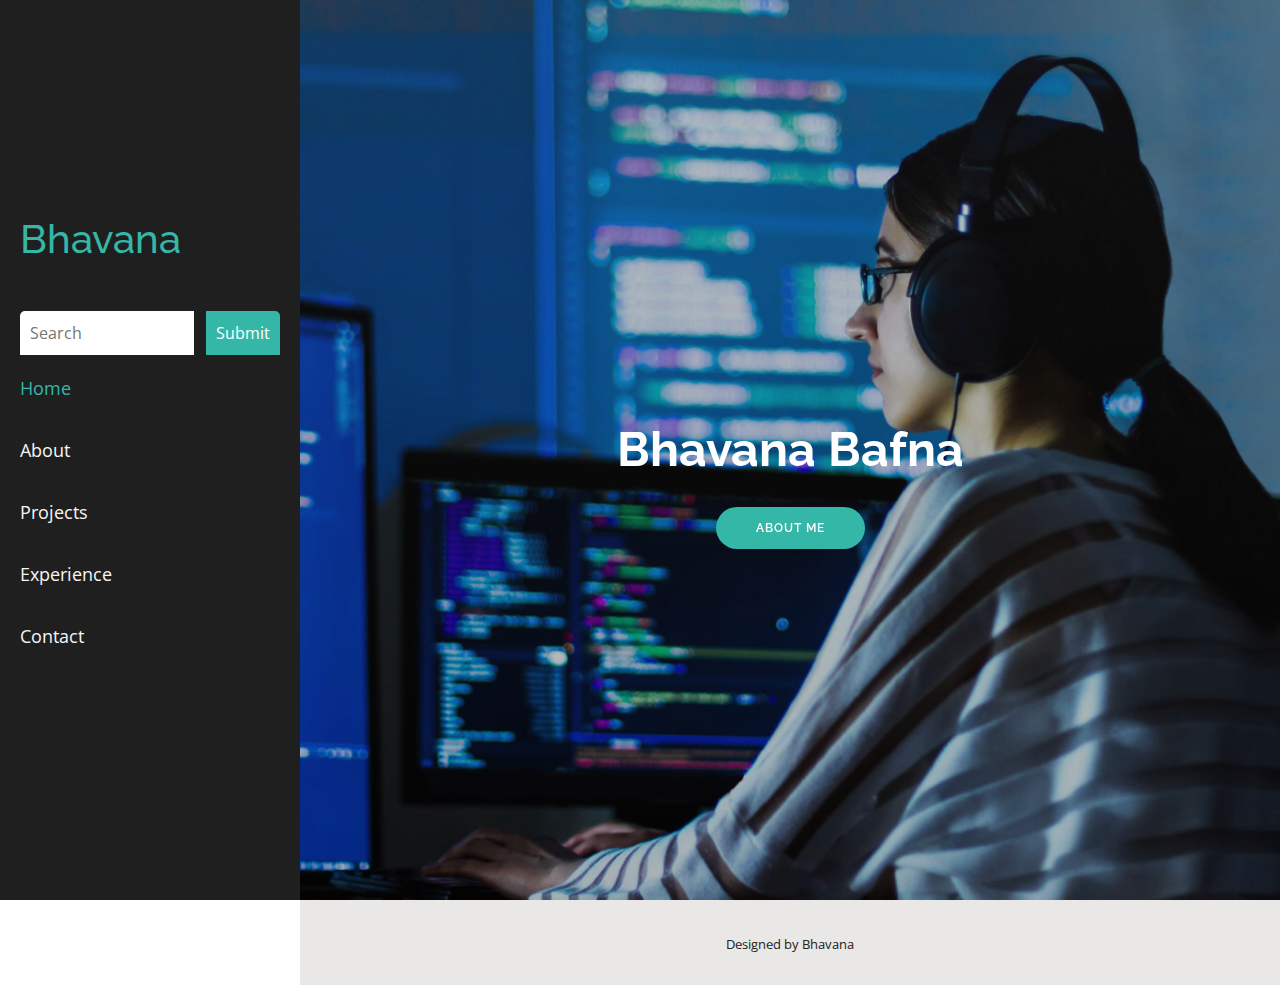
==== commit 694499a9: "about updated" ====
--- a/index.html
+++ b/index.html
@@ -34,7 +34,12 @@
   <!-- ======= Header ======= -->
   <div class="sidebar">
     <h1 class="logo me-auto me-lg-0 mb-5"><a href="index.html">Bhavana</a></h1>
-    <input class="mb-5" type="text" placeholder="Search">
+    <div class="search">
+      <form class="search-form">
+        <input type="text" placeholder="Search">
+        <input type="submit" value="Submit">
+      </form>
+    </div>
     <a href="index.html" class="sidebar-tabs sidebar-active">Home</a>
     <a href="about.html" class="sidebar-tabs">About</a>
     <a href="projects.html" class="sidebar-tabs">Projects</a>
--- a/assets/css/style.css
+++ b/assets/css/style.css
@@ -597,6 +597,9 @@
 /*--------------------------------------------------------------
 # Skills
 --------------------------------------------------------------*/
+.skills{
+  padding-top: 0px;
+}
 .skills .progress {
   height: 60px;
   display: block;
@@ -1181,3 +1184,58 @@
 
 }
 
+@media (max-width: 700px)  {
+  .piechart{
+    max-width: 200px;
+    max-width: 250px;
+  }
+}
+
+@media only screen and (max-width : 700px)
+{
+	.search
+	{
+		width: 95%;
+		margin: 0 auto;
+	}
+
+}
+
+.search
+{
+	/* border: 2px solid #34b7a7; */
+	overflow: auto;
+  padding-bottom: 20px;
+	border-radius: 5px;
+	-moz-border-radius: 5px;
+	-webkit-border-radius: 5px;
+}
+
+.search input[type="text"]
+{
+	border: 0px;
+	width: 67%;
+	padding: 10px 10px;
+}
+
+.search input[type="text"]:focus
+{
+	outline: 0;
+}
+
+.search input[type="submit"]
+{
+	border: 0px;
+	background: none;
+	background-color: #34b7a7;
+	color: #fff;
+	float: right;
+	padding: 10px;
+	border-radius-top-right: 5px;
+	-moz-border-radius-top-right: 5px;
+	-webkit-border-radius-top-right: 5px;
+	border-radius-bottom-right: 5px;
+	-moz-border-radius-bottom-right: 5px;
+	-webkit-border-radius-bottom-right: 5px;
+        cursor:pointer;
+}